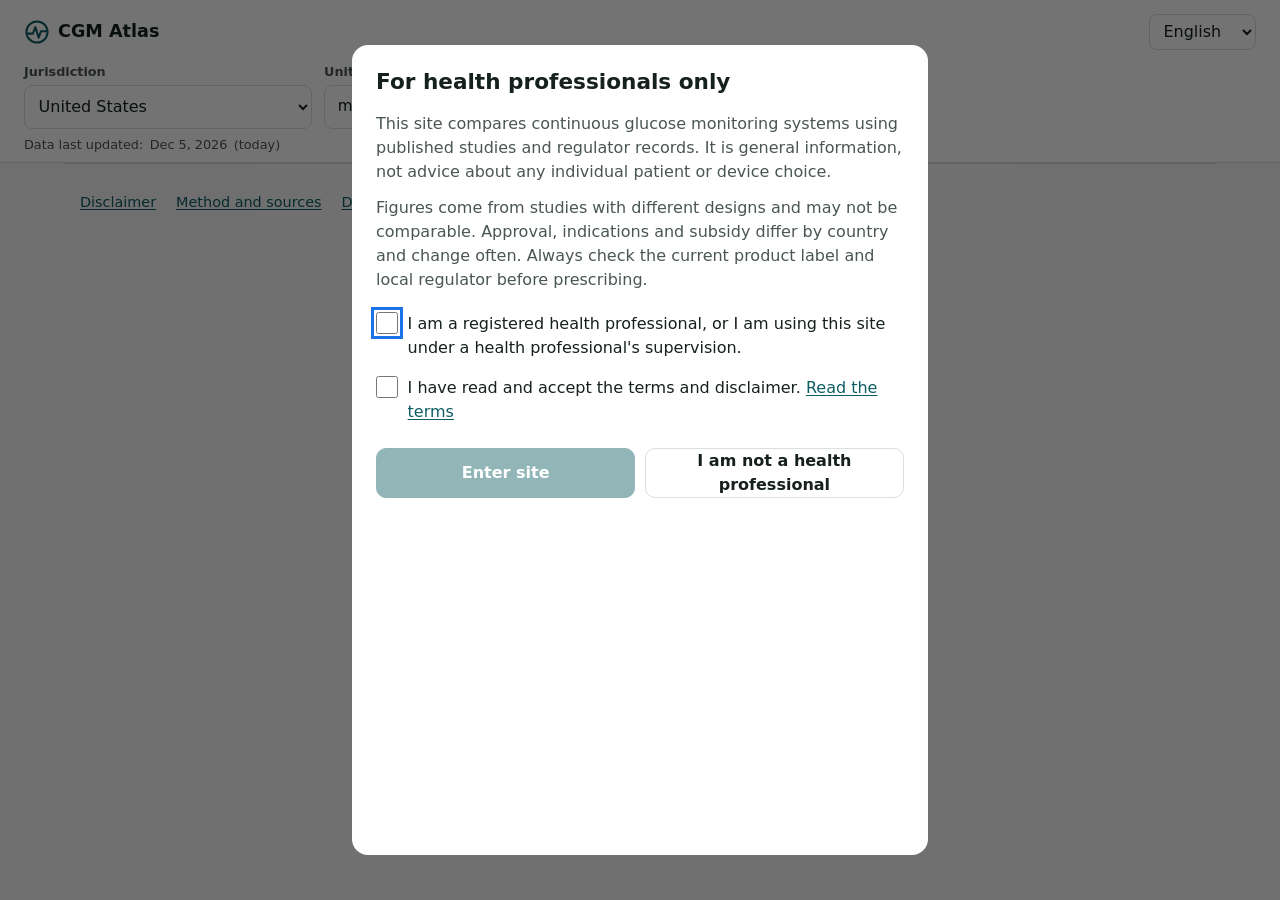
==== index.html @ 49b972db "Initial CGM Atlas site: mobile-first comparator with jurisdiction toggle, disclaimer gate, freshness" ====
<!doctype html>
<html lang="en">
<head>
  <meta charset="utf-8">
  <meta name="viewport" content="width=device-width, initial-scale=1, viewport-fit=cover">
  <title>CGM Atlas</title>
  <meta name="description" content="Continuous glucose monitors by jurisdiction, with the evidence behind each accuracy figure. For health professionals.">
  <meta name="theme-color" content="#0f5c63">
  <link rel="stylesheet" href="styles.css">
  <script type="module" src="js/app.js"></script>
</head>
<body>
  <a class="skip" href="#main">Skip to content</a>

  <header class="topbar">
    <div class="topbar-row">
      <a class="brand" href="./" aria-label="CGM Atlas home">
        <svg class="brand-mark" viewBox="0 0 32 32" aria-hidden="true"><circle cx="16" cy="16" r="13" fill="none" stroke="currentColor" stroke-width="2.5"/><path d="M5 18 L11 18 L14 10 L18 23 L21 15 L27 15" fill="none" stroke="currentColor" stroke-width="2.5" stroke-linejoin="round" stroke-linecap="round"/></svg>
        <span data-i18n="site.title">CGM Atlas</span>
      </a>
      <div class="lang">
        <label for="lang" class="sr-only" data-i18n="ctl.language">Language</label>
        <select id="lang">
          <option value="en">English</option>
          <option value="de">Deutsch</option>
          <option value="fr">Français</option>
          <option value="es">Español</option>
          <option value="zh-Hans">中文</option>
        </select>
      </div>
    </div>
    <div class="topbar-row controls">
      <div class="field grow">
        <label for="jur" data-i18n="ctl.jurisdiction">Jurisdiction</label>
        <select id="jur"></select>
      </div>
      <fieldset class="seg" id="units-field">
        <legend data-i18n="ctl.units">Units</legend>
        <label><input type="radio" name="units" value="mmol/L"><span>mmol/L</span></label>
        <label><input type="radio" name="units" value="mg/dL"><span>mg/dL</span></label>
      </fieldset>
    </div>
    <p class="fresh" id="fresh" aria-live="polite"></p>
    <p class="translated" id="translated" hidden data-i18n="translated.note"></p>
  </header>

  <div class="stale" id="stale" role="alert" hidden data-i18n="fresh.red"></div>

  <main id="main" tabindex="-1" hidden>
    <p class="tagline" data-i18n="site.tagline">Continuous glucose monitors by jurisdiction, with the evidence behind each accuracy figure.</p>

    <section class="panel" id="reg-panel" aria-labelledby="reg-title"></section>

    <div class="toolbar">
      <p class="count" id="count" aria-live="polite"></p>
      <button type="button" class="btn btn-ghost sheet-open" id="sheet-open" aria-expanded="false" aria-controls="sheet">
        <svg viewBox="0 0 24 24" aria-hidden="true"><path d="M4 6h16M7 12h10M10 18h4" stroke="currentColor" stroke-width="2" stroke-linecap="round"/></svg>
        <span data-i18n="ctl.filters">Filter &amp; sort</span>
      </button>
    </div>

    <div class="sheet" id="sheet">
      <div class="sheet-body">
        <fieldset class="seg">
          <legend data-i18n="ctl.view">View</legend>
          <label><input type="radio" name="view" value="accuracy"><span data-i18n="ctl.view.accuracy">Accuracy</span></label>
          <label><input type="radio" name="view" value="features"><span data-i18n="ctl.view.features">Features</span></label>
        </fieldset>
        <div class="field">
          <label for="sort" data-i18n="ctl.sort">Sort by</label>
          <select id="sort">
            <option value="mard" data-i18n="ctl.sort.mard">MARD (lowest first)</option>
            <option value="p2020" data-i18n="ctl.sort.p2020">%20/20 (highest first)</option>
            <option value="name" data-i18n="ctl.sort.name">Name</option>
          </select>
        </div>
        <label class="check"><input type="checkbox" id="include"><span data-i18n="ctl.include_unapproved">Include devices with no record here</span></label>
        <button type="button" class="btn btn-primary sheet-close" id="sheet-close" data-i18n="ctl.close">Done</button>
      </div>
    </div>
    <div class="scrim" id="scrim" hidden></div>

    <p class="note" id="mard-note" data-i18n="mard.note"></p>
    <p class="note" id="def-2020"></p>

    <ul class="cards" id="cards"></ul>

    <div class="table-wrap" id="table-wrap">
      <table id="table">
        <caption class="sr-only" id="table-caption"></caption>
        <thead id="thead"></thead>
        <tbody id="tbody"></tbody>
      </table>
    </div>

    <section class="block" aria-labelledby="h2h-title">
      <h2 id="h2h-title" data-i18n="h2h.title">Head-to-head studies</h2>
      <p data-i18n="h2h.intro"></p>
      <div id="h2h"></div>
    </section>

    <section class="block" aria-labelledby="std-title">
      <h2 id="std-title" data-i18n="standards.title">Standards and guidelines</h2>
      <ul class="std" id="standards"></ul>
    </section>
  </main>

  <section class="declined" id="declined" hidden aria-labelledby="declined-title">
    <h1 id="declined-title" tabindex="-1" data-i18n="declined.title">This site is for health professionals</h1>
    <p data-i18n="declined.body"></p>
    <ul>
      <li><a href="https://www.ndss.com.au/" rel="noopener">National Diabetes Services Scheme (Australia)</a></li>
      <li><a href="https://www.diabetesaustralia.com.au/" rel="noopener">Diabetes Australia</a></li>
      <li><a href="https://www.diabetes.org.uk/" rel="noopener">Diabetes UK</a></li>
      <li><a href="https://diabetes.org/" rel="noopener">American Diabetes Association</a></li>
    </ul>
    <button type="button" class="btn btn-ghost" id="declined-back" data-i18n="declined.back">I am a health professional</button>
  </section>

  <footer class="footer">
    <button type="button" class="linklike" id="reopen-gate" data-i18n="footer.disclaimer">Disclaimer</button>
    <a href="about.html" data-i18n="footer.about">Method and sources</a>
    <a href="https://github.com/drwilliamyu/cgm-atlas/tree/main/data" rel="noopener" data-i18n="footer.data">Data files</a>
  </footer>

  <dialog class="gate" id="gate" aria-labelledby="gate-title">
    <form method="dialog" class="gate-inner" id="gate-form">
      <h2 id="gate-title" data-i18n="gate.title">For health professionals only</h2>
      <p data-i18n="gate.body1"></p>
      <p data-i18n="gate.body2"></p>
      <label class="check"><input type="checkbox" id="gate-c1"><span data-i18n="gate.check1"></span></label>
      <label class="check"><input type="checkbox" id="gate-c2"><span><span data-i18n="gate.check2"></span> <a href="about.html#disclaimer" data-i18n="gate.terms">Read the terms</a></span></label>
      <div class="gate-actions">
        <button type="button" class="btn btn-primary" id="gate-enter" disabled data-i18n="gate.enter">Enter site</button>
        <button type="button" class="btn btn-ghost" id="gate-decline" data-i18n="gate.decline">I am not a health professional</button>
      </div>
    </form>
  </dialog>

  <noscript><p class="noscript">This site needs JavaScript to show the comparison. The raw data are in the <a href="https://github.com/drwilliamyu/cgm-atlas/tree/main/data">data folder</a>.</p></noscript>
</body>
</html>
---- styles.css ----
/* CGM Atlas — mobile-first. Base styles target a 360 px phone.
   Wider layouts live only inside min-width media queries. */

:root {
  --bg: #f7f8f7;
  --surface: #ffffff;
  --ink: #15201f;
  --ink-2: #4a5654;
  --line: #d9dfdd;
  --brand: #0f5c63;
  --brand-ink: #ffffff;
  --brand-soft: #e3f0f0;
  --amber: #8a5a00;
  --amber-soft: #fff3d6;
  --red: #9b1c1c;
  --red-soft: #fde8e8;
  --good: #1d6b3a;
  --focus: #1a73e8;
  --radius: 12px;
  --tap: 44px;
  --font: system-ui, -apple-system, "Segoe UI", Roboto, "Noto Sans", "Helvetica Neue", Arial, sans-serif;
  --mono: ui-monospace, SFMono-Regular, Menlo, Consolas, monospace;
  color-scheme: light dark;
}

@media (prefers-color-scheme: dark) {
  :root {
    --bg: #0f1514;
    --surface: #171f1e;
    --ink: #e7edec;
    --ink-2: #a9b5b3;
    --line: #2b3735;
    --brand: #5cb8bf;
    --brand-ink: #062326;
    --brand-soft: #16302f;
    --amber: #f0c060;
    --amber-soft: #33290f;
    --red: #f19999;
    --red-soft: #3a1717;
    --good: #7fd19b;
    --focus: #8ab4f8;
  }
}

*, *::before, *::after { box-sizing: border-box; }

html { -webkit-text-size-adjust: 100%; }

body {
  margin: 0;
  background: var(--bg);
  color: var(--ink);
  font: 16px/1.5 var(--font);
  padding-bottom: env(safe-area-inset-bottom);
}

a { color: var(--brand); text-underline-offset: 2px; }
:focus-visible { outline: 3px solid var(--focus); outline-offset: 2px; border-radius: 4px; }

h1, h2, h3 { line-height: 1.25; margin: 0 0 .5rem; }
h2 { font-size: 1.15rem; }
h3 { font-size: 1rem; }
p { margin: 0 0 .75rem; }

.sr-only {
  position: absolute !important; width: 1px; height: 1px; padding: 0; margin: -1px;
  overflow: hidden; clip: rect(0 0 0 0); white-space: nowrap; border: 0;
}

.skip { position: absolute; left: -999px; top: 0; background: var(--surface); padding: .5rem 1rem; z-index: 100; }
.skip:focus { left: .5rem; top: .5rem; }

/* ---------- Top bar (sticky) ---------- */
.topbar {
  position: sticky; top: 0; z-index: 20;
  background: var(--surface);
  border-bottom: 1px solid var(--line);
  padding: .5rem 1rem .25rem;
  padding-top: max(.5rem, env(safe-area-inset-top));
}
.topbar-row { display: flex; align-items: center; justify-content: space-between; gap: .75rem; }
.topbar-row + .topbar-row { margin-top: .5rem; }
.brand { display: inline-flex; align-items: center; gap: .5rem; color: var(--ink); text-decoration: none; font-weight: 700; font-size: 1.1rem; min-height: var(--tap); }
.brand-mark { width: 26px; height: 26px; color: var(--brand); }
.lang select { min-height: 36px; font-size: 16px; }

.controls { align-items: flex-end; }
.field { display: flex; flex-direction: column; gap: .25rem; min-width: 0; }
.field.grow { flex: 1; }
.field label, .seg legend { font-size: .8rem; color: var(--ink-2); font-weight: 600; }

select {
  font: inherit; font-size: 16px; color: var(--ink);
  background: var(--surface); border: 1px solid var(--line); border-radius: 8px;
  min-height: var(--tap); padding: 0 .6rem; width: 100%;
}

.seg { border: 0; padding: 0; margin: 0; min-width: 0; }
.seg legend { padding: 0; margin-bottom: .25rem; }
.seg { display: flex; flex-wrap: wrap; }
.seg legend { width: 100%; }
.seg label { position: relative; }
.seg input { position: absolute; opacity: 0; inset: 0; margin: 0; cursor: pointer; }
.seg span {
  display: inline-flex; align-items: center; justify-content: center;
  min-height: var(--tap); padding: 0 .8rem; border: 1px solid var(--line);
  background: var(--surface); font-size: .95rem; white-space: nowrap;
}
.seg label:first-of-type span { border-radius: 8px 0 0 8px; }
.seg label:last-of-type span { border-radius: 0 8px 8px 0; margin-left: -1px; }
.seg input:checked + span { background: var(--brand); color: var(--brand-ink); border-color: var(--brand); font-weight: 600; }
.seg input:focus-visible + span { outline: 3px solid var(--focus); outline-offset: 2px; }

.fresh { font-size: .8rem; color: var(--ink-2); margin: .4rem 0 .1rem; display: flex; flex-wrap: wrap; gap: .4rem; align-items: center; }
.chip { display: inline-block; font-size: .75rem; font-weight: 600; padding: .1rem .5rem; border-radius: 999px; }
.chip-amber { background: var(--amber-soft); color: var(--amber); }
.translated { font-size: .75rem; color: var(--ink-2); margin: 0 0 .25rem; }

.stale { background: var(--red-soft); color: var(--red); padding: .75rem 1rem; font-weight: 600; font-size: .9rem; }

/* ---------- Main ---------- */
main { padding: 1rem; max-width: 72rem; margin: 0 auto; }
main:focus { outline: none; }
.tagline { color: var(--ink-2); }

.panel {
  background: var(--surface); border: 1px solid var(--line); border-radius: var(--radius);
  padding: .75rem 1rem; margin-bottom: 1rem;
}
.panel summary { cursor: pointer; font-weight: 700; min-height: var(--tap); display: flex; align-items: center; }
.panel dl { margin: .5rem 0 0; display: grid; gap: .5rem; }
.panel dt { font-size: .8rem; color: var(--ink-2); font-weight: 600; }
.panel dd { margin: 0; }

.toolbar { display: flex; align-items: center; justify-content: space-between; gap: .5rem; margin-bottom: .5rem; }
.count { margin: 0; font-weight: 600; }

.btn {
  font: inherit; font-weight: 600; min-height: var(--tap); padding: 0 1rem;
  border-radius: 10px; border: 1px solid var(--line); cursor: pointer;
  display: inline-flex; align-items: center; justify-content: center; gap: .4rem;
  background: var(--surface); color: var(--ink);
}
.btn svg { width: 20px; height: 20px; }
.btn-primary { background: var(--brand); border-color: var(--brand); color: var(--brand-ink); }
.btn-primary:disabled { opacity: .45; cursor: not-allowed; }
.btn-ghost { background: transparent; }
.linklike { background: none; border: 0; color: var(--brand); font: inherit; text-decoration: underline; text-underline-offset: 2px; cursor: pointer; min-height: var(--tap); padding: 0; }

/* Bottom sheet (phones) */
.sheet {
  position: fixed; left: 0; right: 0; bottom: 0; z-index: 40;
  background: var(--surface); border-radius: 16px 16px 0 0;
  box-shadow: 0 -8px 24px rgba(0,0,0,.18);
  transform: translateY(105%); transition: transform .2s ease;
  padding: 1rem 1rem calc(1rem + env(safe-area-inset-bottom));
  visibility: hidden;
}
.sheet.open { transform: translateY(0); visibility: visible; }
.sheet-body { display: grid; gap: 1rem; max-width: 40rem; margin: 0 auto; }
.scrim { position: fixed; inset: 0; background: rgba(0,0,0,.35); z-index: 30; }
@media (prefers-reduced-motion: reduce) { .sheet { transition: none; } }

.check { display: flex; gap: .6rem; align-items: flex-start; min-height: var(--tap); padding: .5rem 0; cursor: pointer; }
.check input { width: 22px; height: 22px; margin: 0; flex: none; accent-color: var(--brand); }

.note { font-size: .85rem; color: var(--ink-2); }

/* ---------- Cards (phones) ---------- */
.cards { list-style: none; margin: 0 0 1.5rem; padding: 0; display: grid; gap: .75rem; }
.card {
  background: var(--surface); border: 1px solid var(--line); border-radius: var(--radius);
  padding: .9rem 1rem;
}
.card.dim { opacity: .6; }
.card-head { display: flex; justify-content: space-between; gap: .75rem; align-items: flex-start; }
.card-name { font-weight: 700; font-size: 1.05rem; margin: 0; }
.card-maker { font-size: .85rem; color: var(--ink-2); margin: 0; }
.metric { text-align: right; flex: none; }
.metric-value { font-size: 1.6rem; font-weight: 700; line-height: 1; font-variant-numeric: tabular-nums; }
.metric-label { font-size: .75rem; color: var(--ink-2); font-weight: 600; }
.card-meta { display: flex; flex-wrap: wrap; gap: .35rem .9rem; font-size: .85rem; margin: .6rem 0 .2rem; color: var(--ink-2); }
.card-meta b { color: var(--ink); font-weight: 600; }
.badges { display: flex; flex-wrap: wrap; gap: .35rem; margin-top: .4rem; }
.badge {
  font-size: .72rem; font-weight: 700; padding: .15rem .5rem; border-radius: 999px;
  border: 1px solid var(--line); color: var(--ink-2); background: var(--bg); white-space: nowrap;
}
.badge-m { border-color: var(--line); }
.badge-i { color: var(--good); border-color: currentColor; }
.badge-c { color: var(--amber); border-color: currentColor; }
.badge-h { color: var(--brand); border-color: currentColor; }
.badge-v { color: var(--good); border-color: currentColor; }
.badge-u { color: var(--amber); border-color: currentColor; }
.badge-n { color: var(--ink-2); }

details.evidence { margin-top: .6rem; border-top: 1px solid var(--line); }
details.evidence > summary {
  cursor: pointer; font-weight: 600; color: var(--brand); min-height: var(--tap);
  display: flex; align-items: center; list-style: none;
}
details.evidence > summary::-webkit-details-marker { display: none; }
details.evidence > summary::after { content: "+"; margin-left: auto; font-size: 1.3rem; line-height: 1; }
details.evidence[open] > summary::after { content: "−"; }
.ev-group { margin: .25rem 0 .75rem; }
.ev-group h3 { font-size: .85rem; color: var(--ink-2); text-transform: none; margin-bottom: .35rem; }
.ev-list { list-style: none; margin: 0; padding: 0; display: grid; gap: .5rem; }
.ev-item { font-size: .88rem; padding: .5rem .6rem; border-radius: 8px; background: var(--bg); }
.ev-item a { font-weight: 600; }
.ev-sub { color: var(--ink-2); display: block; font-size: .8rem; }
.ev-figs { font-variant-numeric: tabular-nums; }
.feat { display: grid; grid-template-columns: auto 1fr; gap: .25rem .75rem; font-size: .88rem; margin: 0; }
.feat dt { color: var(--ink-2); }
.feat dd { margin: 0; }
.missing { color: var(--ink-2); font-style: italic; }

/* ---------- Table (hidden on phones) ---------- */
.table-wrap { display: none; }

/* ---------- Blocks ---------- */
.block { margin: 2rem 0; }
.h2h-study { background: var(--surface); border: 1px solid var(--line); border-radius: var(--radius); padding: .9rem 1rem; margin-bottom: .75rem; }
.h2h-study p { font-size: .85rem; color: var(--ink-2); }
.h2h-scroll { overflow-x: auto; -webkit-overflow-scrolling: touch; }
.mini { border-collapse: collapse; width: 100%; font-size: .85rem; font-variant-numeric: tabular-nums; }
.mini th, .mini td { padding: .45rem .5rem; border-bottom: 1px solid var(--line); text-align: right; white-space: nowrap; }
.mini th:first-child, .mini td:first-child { text-align: left; white-space: normal; }
.mini thead th { color: var(--ink-2); font-size: .78rem; }

.std { list-style: none; padding: 0; margin: 0; display: grid; gap: .6rem; }
.std li { background: var(--surface); border: 1px solid var(--line); border-radius: var(--radius); padding: .75rem 1rem; font-size: .9rem; }
.std .type { display: block; font-size: .78rem; color: var(--ink-2); font-weight: 600; }

/* ---------- Footer ---------- */
.footer {
  display: flex; flex-wrap: wrap; gap: .25rem 1.25rem; align-items: center;
  padding: 1rem; border-top: 1px solid var(--line); font-size: .9rem;
  max-width: 72rem; margin: 0 auto;
}
.footer a { min-height: var(--tap); display: inline-flex; align-items: center; }

/* ---------- Gate (full screen on phones) ---------- */
.gate {
  border: 0; padding: 0; margin: 0; max-width: none; max-height: none;
  width: 100%; height: 100%; background: var(--surface); color: var(--ink);
}
.gate::backdrop { background: rgba(0,0,0,.55); }
.gate-inner {
  display: flex; flex-direction: column; min-height: 100%;
  padding: max(1.25rem, env(safe-area-inset-top)) 1.25rem calc(1rem + env(safe-area-inset-bottom));
}
.gate-inner h2 { font-size: 1.35rem; margin-bottom: 1rem; }
.gate-inner p { color: var(--ink-2); }
.gate-actions {
  margin-top: auto; padding-top: 1rem; display: grid; gap: .6rem;
  position: sticky; bottom: 0; background: var(--surface);
}

.declined { padding: 1.5rem 1rem; max-width: 40rem; margin: 0 auto; }
.declined li { margin: .4rem 0; }
.noscript { padding: 1rem; }

/* =========================================================
   Tablet and up: 768 px
   ========================================================= */
@media (min-width: 48em) {
  .topbar { padding: .6rem 1.5rem .4rem; }
  .topbar-row.controls { justify-content: flex-start; }
  .field.grow { flex: 0 1 18rem; }
  main { padding: 1.25rem 1.5rem; }

  .panel dl { grid-template-columns: repeat(auto-fit, minmax(12rem, 1fr)); gap: .75rem 1.5rem; }

  /* Filters inline instead of a bottom sheet */
  .sheet-open, .sheet-close, .scrim { display: none !important; }
  .sheet {
    position: static; transform: none; visibility: visible; box-shadow: none;
    background: transparent; padding: 0; border-radius: 0; margin-bottom: .75rem;
  }
  .sheet-body { display: flex; flex-wrap: wrap; gap: 1rem 1.5rem; align-items: flex-end; max-width: none; margin: 0; }
  .sheet-body .field { width: 16rem; }

  .cards { display: none; }
  .table-wrap {
    display: block; overflow: auto; max-height: 75vh;
    background: var(--surface); border: 1px solid var(--line); border-radius: var(--radius);
    margin-bottom: 1.5rem;
  }
  table { border-collapse: separate; border-spacing: 0; width: 100%; font-size: .92rem; }
  th, td { padding: .6rem .75rem; text-align: left; vertical-align: top; border-bottom: 1px solid var(--line); }
  thead th {
    position: sticky; top: 0; z-index: 2; background: var(--surface);
    font-size: .8rem; color: var(--ink-2); white-space: nowrap;
  }
  thead th button { all: unset; cursor: pointer; display: inline-flex; gap: .25rem; align-items: center; }
  thead th button:focus-visible { outline: 3px solid var(--focus); outline-offset: 2px; }
  tbody th { position: sticky; left: 0; background: var(--surface); z-index: 1; font-weight: 600; min-width: 12rem; }
  td.num { text-align: right; font-variant-numeric: tabular-nums; white-space: nowrap; }
  td.num .big { font-size: 1.1rem; font-weight: 700; }
  tr.dim > * { opacity: .6; }
  tr.ev-row td { background: var(--bg); padding: .75rem 1rem 1rem; }
  .ev-cols { display: grid; grid-template-columns: repeat(3, 1fr); gap: 1rem; }
  .row-toggle { min-height: 36px; padding: 0 .7rem; font-size: .85rem; }
  .std { grid-template-columns: repeat(2, 1fr); }

  .gate { width: min(36rem, 92vw); height: auto; max-height: 90vh; margin: auto; border-radius: 16px; }
  .gate-inner { min-height: 0; padding: 1.5rem; }
  .gate-actions { grid-template-columns: 1fr 1fr; position: static; }
}

@media (min-width: 72em) {
  .std { grid-template-columns: repeat(3, 1fr); }
}

/* Regulator panel disclosure marker */
.panel summary { list-style: none; gap: .5rem; }
.panel summary::-webkit-details-marker { display: none; }
.panel summary::after { content: "+"; margin-left: auto; font-size: 1.3rem; color: var(--brand); }
.panel details[open] summary::after { content: "−"; }
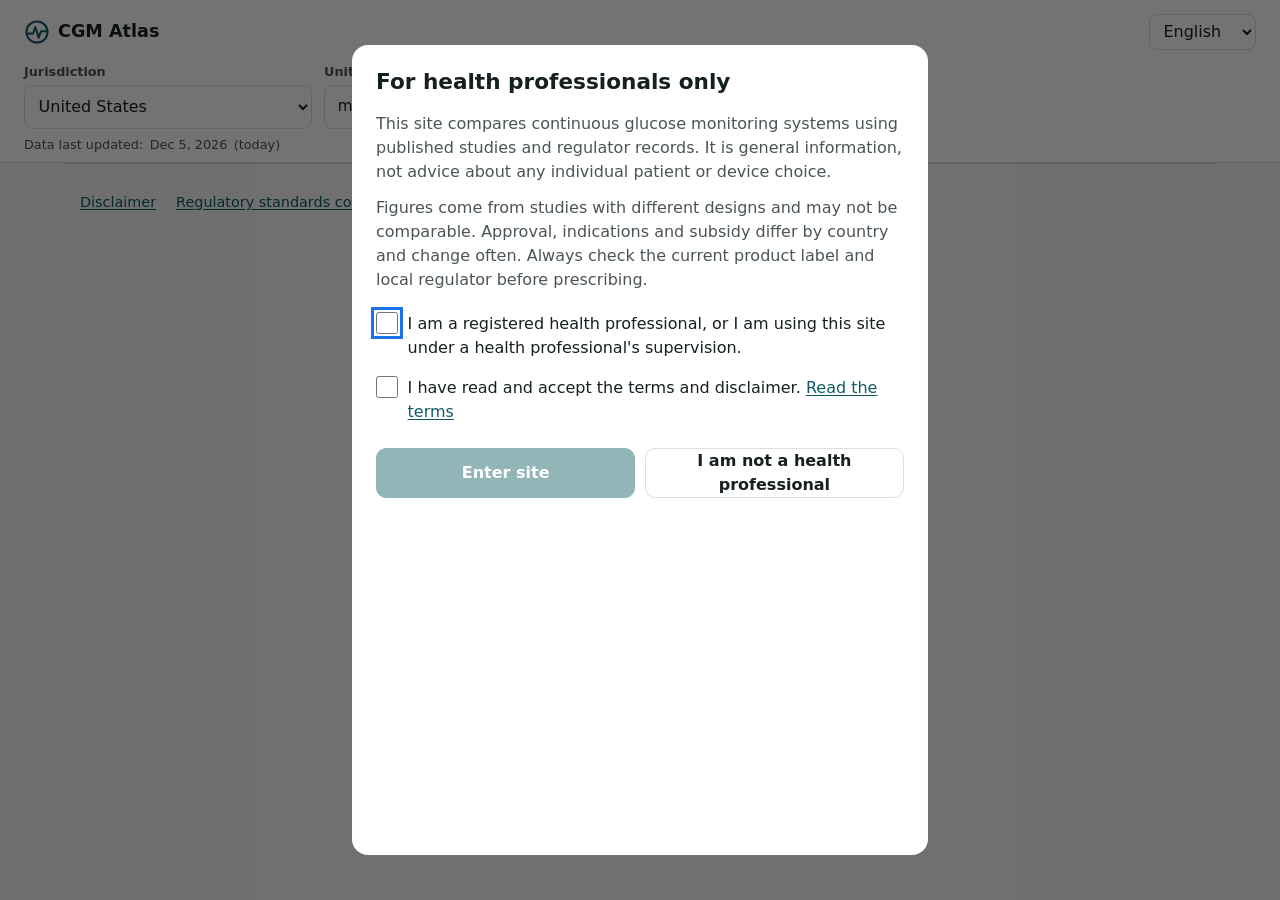
==== commit 26186f95: "Add regulatory standards comparison page - Frameworks table: FDA iCGM, FDA PMA, TGA, CE (MDR), CE/UK" ====
--- a/index.html
+++ b/index.html
@@ -53,6 +53,10 @@
 
     <div class="toolbar">
       <p class="count" id="count" aria-live="polite"></p>
+      <a class="btn btn-ghost" id="patient-link" href="patient.html">
+        <svg viewBox="0 0 24 24" aria-hidden="true"><path d="M7 3h7l4 4v14H7z M14 3v4h4 M10 12h6 M10 16h6" fill="none" stroke="currentColor" stroke-width="1.8" stroke-linejoin="round"/></svg>
+        <span data-i18n="ctl.patient">Patient handout</span>
+      </a>
       <button type="button" class="btn btn-ghost sheet-open" id="sheet-open" aria-expanded="false" aria-controls="sheet">
         <svg viewBox="0 0 24 24" aria-hidden="true"><path d="M4 6h16M7 12h10M10 18h4" stroke="currentColor" stroke-width="2" stroke-linecap="round"/></svg>
         <span data-i18n="ctl.filters">Filter &amp; sort</span>
@@ -62,6 +66,11 @@
     <div class="sheet" id="sheet">
       <div class="sheet-body">
         <fieldset class="seg">
+          <legend data-i18n="ctl.layout">Layout</legend>
+          <label><input type="radio" name="layout" value="table"><span data-i18n="ctl.layout.table">Table</span></label>
+          <label><input type="radio" name="layout" value="cards"><span data-i18n="ctl.layout.cards">Cards</span></label>
+        </fieldset>
+        <fieldset class="seg">
           <legend data-i18n="ctl.view">View</legend>
           <label><input type="radio" name="view" value="accuracy"><span data-i18n="ctl.view.accuracy">Accuracy</span></label>
           <label><input type="radio" name="view" value="features"><span data-i18n="ctl.view.features">Features</span></label>
@@ -69,8 +78,8 @@
         <div class="field">
           <label for="sort" data-i18n="ctl.sort">Sort by</label>
           <select id="sort">
+            <option value="p2020" data-i18n="ctl.sort.p2020">%20/20 (highest first)</option>
             <option value="mard" data-i18n="ctl.sort.mard">MARD (lowest first)</option>
-            <option value="p2020" data-i18n="ctl.sort.p2020">%20/20 (highest first)</option>
             <option value="name" data-i18n="ctl.sort.name">Name</option>
           </select>
         </div>
@@ -83,9 +92,14 @@
     <p class="note" id="mard-note" data-i18n="mard.note"></p>
     <p class="note" id="def-2020"></p>
 
-    <ul class="cards" id="cards"></ul>
+    <ul class="cards" id="cards" hidden></ul>
 
-    <div class="table-wrap" id="table-wrap">
+    <div class="table-nav" id="table-nav" hidden>
+      <button type="button" class="btn btn-ghost nav-btn" id="col-prev" aria-controls="table-wrap"><span aria-hidden="true">‹</span><span class="sr-only" data-i18n="nav.prev">Previous columns</span></button>
+      <span class="nav-hint" data-i18n="nav.hint">Swipe or tap to see more columns</span>
+      <button type="button" class="btn btn-ghost nav-btn" id="col-next" aria-controls="table-wrap"><span aria-hidden="true">›</span><span class="sr-only" data-i18n="nav.next">Next columns</span></button>
+    </div>
+    <div class="table-wrap" id="table-wrap" tabindex="0" role="region" aria-labelledby="table-caption">
       <table id="table">
         <caption class="sr-only" id="table-caption"></caption>
         <thead id="thead"></thead>
@@ -101,6 +115,7 @@
 
     <section class="block" aria-labelledby="std-title">
       <h2 id="std-title" data-i18n="standards.title">Standards and guidelines</h2>
+      <p><a href="standards.html" data-i18n="standards.compare">Compare FDA iCGM, CE, TGA and other frameworks side by side ›</a></p>
       <ul class="std" id="standards"></ul>
     </section>
   </main>
@@ -114,11 +129,13 @@
       <li><a href="https://www.diabetes.org.uk/" rel="noopener">Diabetes UK</a></li>
       <li><a href="https://diabetes.org/" rel="noopener">American Diabetes Association</a></li>
     </ul>
+    <p><a class="btn btn-primary" href="patient.html" data-i18n="declined.patient">Read patient information about CGMs</a></p>
     <button type="button" class="btn btn-ghost" id="declined-back" data-i18n="declined.back">I am a health professional</button>
   </section>
 
   <footer class="footer">
     <button type="button" class="linklike" id="reopen-gate" data-i18n="footer.disclaimer">Disclaimer</button>
+    <a href="standards.html" data-i18n="footer.standards">Regulatory standards compared</a>
     <a href="about.html" data-i18n="footer.about">Method and sources</a>
     <a href="https://github.com/drwilliamyu/cgm-atlas/tree/main/data" rel="noopener" data-i18n="footer.data">Data files</a>
   </footer>
--- a/styles.css
+++ b/styles.css
@@ -72,7 +72,7 @@
 
 /* ---------- Top bar (sticky) ---------- */
 .topbar {
-  position: sticky; top: 0; z-index: 20;
+  position: relative; z-index: 20;
   background: var(--surface);
   border-bottom: 1px solid var(--line);
   padding: .5rem 1rem .25rem;
@@ -132,7 +132,9 @@
 .panel dt { font-size: .8rem; color: var(--ink-2); font-weight: 600; }
 .panel dd { margin: 0; }
 
-.toolbar { display: flex; align-items: center; justify-content: space-between; gap: .5rem; margin-bottom: .5rem; }
+.toolbar { display: flex; align-items: center; flex-wrap: wrap; gap: .5rem; margin-bottom: .5rem; }
+.toolbar .count { margin-right: auto; }
+.toolbar a.btn { text-decoration: none; }
 .count { margin: 0; font-weight: 600; }
 
 .btn {
@@ -167,6 +169,7 @@
 .note { font-size: .85rem; color: var(--ink-2); }
 
 /* ---------- Cards (phones) ---------- */
+.cards[hidden] { display: none; }
 .cards { list-style: none; margin: 0 0 1.5rem; padding: 0; display: grid; gap: .75rem; }
 .card {
   background: var(--surface); border: 1px solid var(--line); border-radius: var(--radius);
@@ -215,7 +218,65 @@
 .missing { color: var(--ink-2); font-style: italic; }
 
 /* ---------- Table (hidden on phones) ---------- */
-.table-wrap { display: none; }
+
+/* ---------- Table (all widths, default) ----------
+   One line per row. Device column and header row stay fixed;
+   other columns scroll sideways inside the wrapper. */
+.table-nav { display: flex; align-items: center; gap: .5rem; margin: 0 0 .4rem; }
+.table-nav[hidden] { display: none; }
+.nav-btn { width: var(--tap); padding: 0; font-size: 1.5rem; line-height: 1; }
+.nav-btn:disabled { opacity: .3; cursor: default; }
+.nav-hint { flex: 1; text-align: center; font-size: .78rem; color: var(--ink-2); }
+
+.table-wrap {
+  overflow: auto; -webkit-overflow-scrolling: touch;
+  max-height: 70vh; max-height: 70dvh;
+  background: var(--surface); border: 1px solid var(--line); border-radius: var(--radius);
+  margin-bottom: 1.5rem; overscroll-behavior-x: contain;
+}
+.table-wrap[hidden] { display: none; }
+.table-wrap table { border-collapse: separate; border-spacing: 0; width: max-content; min-width: 100%; font-size: .9rem; }
+.table-wrap th, .table-wrap td {
+  padding: .55rem .7rem; text-align: left; vertical-align: middle;
+  border-bottom: 1px solid var(--line); white-space: nowrap;
+}
+.table-wrap thead th {
+  position: sticky; top: 0; z-index: 2; background: var(--surface);
+  font-size: .78rem; color: var(--ink-2); box-shadow: inset 0 -1px 0 var(--line);
+}
+.table-wrap thead th.num, .table-wrap td.num { text-align: right; font-variant-numeric: tabular-nums; }
+.table-wrap thead th button { all: unset; cursor: pointer; display: inline-flex; gap: .2rem; align-items: center; min-height: 32px; }
+.table-wrap thead th button:focus-visible { outline: 3px solid var(--focus); outline-offset: 2px; }
+
+/* Fixed device column */
+.table-wrap .col-dev {
+  position: sticky; left: 0; z-index: 1; background: var(--surface);
+  width: 9.5rem; min-width: 9.5rem; max-width: 9.5rem;
+  border-right: 1px solid var(--line);
+}
+.table-wrap thead .col-dev { z-index: 3; }
+.table-wrap.scrolled .col-dev { box-shadow: 4px 0 6px -4px rgba(0,0,0,.25); }
+.dev-toggle {
+  all: unset; box-sizing: border-box; cursor: pointer; display: flex; align-items: center; gap: .3rem;
+  width: 100%; min-height: 36px; font-weight: 600; color: var(--ink);
+}
+.dev-toggle:focus-visible { outline: 3px solid var(--focus); outline-offset: 2px; }
+.dev-toggle .chev { color: var(--brand); font-size: 1.2rem; line-height: 1; transition: transform .15s; flex: none; }
+.dev-toggle[aria-expanded="true"] .chev { transform: rotate(90deg); }
+@media (prefers-reduced-motion: reduce) { .dev-toggle .chev { transition: none; } }
+.clip { display: inline-block; max-width: 100%; overflow: hidden; text-overflow: ellipsis; white-space: nowrap; vertical-align: bottom; }
+.table-wrap td .clip { max-width: 11rem; }
+.table-wrap td.num .big { font-size: 1.05rem; font-weight: 700; }
+.table-wrap tr.dim > td, .table-wrap tr.dim > th .dev-toggle { opacity: .6; }
+
+/* Evidence row: wraps normally and stays pinned to the visible width */
+.table-wrap tr.ev-row td { background: var(--bg); padding: 0; white-space: normal; }
+.ev-pin {
+  position: sticky; left: 0; box-sizing: border-box;
+  width: calc(100vw - 2rem - 2px); max-width: 70rem; padding: .75rem 1rem 1rem;
+}
+.ev-title { font-weight: 700; margin-bottom: .4rem; }
+.ev-cols { display: grid; gap: .25rem; }
 
 /* ---------- Blocks ---------- */
 .block { margin: 2rem 0; }
@@ -264,7 +325,7 @@
    Tablet and up: 768 px
    ========================================================= */
 @media (min-width: 48em) {
-  .topbar { padding: .6rem 1.5rem .4rem; }
+  .topbar { padding: .6rem 1.5rem .4rem; position: sticky; top: 0; }
   .topbar-row.controls { justify-content: flex-start; }
   .field.grow { flex: 0 1 18rem; }
   main { padding: 1.25rem 1.5rem; }
@@ -280,27 +341,11 @@
   .sheet-body { display: flex; flex-wrap: wrap; gap: 1rem 1.5rem; align-items: flex-end; max-width: none; margin: 0; }
   .sheet-body .field { width: 16rem; }
 
-  .cards { display: none; }
-  .table-wrap {
-    display: block; overflow: auto; max-height: 75vh;
-    background: var(--surface); border: 1px solid var(--line); border-radius: var(--radius);
-    margin-bottom: 1.5rem;
-  }
-  table { border-collapse: separate; border-spacing: 0; width: 100%; font-size: .92rem; }
-  th, td { padding: .6rem .75rem; text-align: left; vertical-align: top; border-bottom: 1px solid var(--line); }
-  thead th {
-    position: sticky; top: 0; z-index: 2; background: var(--surface);
-    font-size: .8rem; color: var(--ink-2); white-space: nowrap;
-  }
-  thead th button { all: unset; cursor: pointer; display: inline-flex; gap: .25rem; align-items: center; }
-  thead th button:focus-visible { outline: 3px solid var(--focus); outline-offset: 2px; }
-  tbody th { position: sticky; left: 0; background: var(--surface); z-index: 1; font-weight: 600; min-width: 12rem; }
-  td.num { text-align: right; font-variant-numeric: tabular-nums; white-space: nowrap; }
-  td.num .big { font-size: 1.1rem; font-weight: 700; }
-  tr.dim > * { opacity: .6; }
-  tr.ev-row td { background: var(--bg); padding: .75rem 1rem 1rem; }
-  .ev-cols { display: grid; grid-template-columns: repeat(3, 1fr); gap: 1rem; }
-  .row-toggle { min-height: 36px; padding: 0 .7rem; font-size: .85rem; }
+  .table-wrap .col-dev { width: 14rem; min-width: 14rem; max-width: 14rem; }
+  .table-wrap td .clip { max-width: 16rem; }
+  .ev-pin { width: calc(100vw - 3rem - 2px); }
+  .ev-cols { grid-template-columns: repeat(3, 1fr); gap: 1rem; }
+  .nav-hint { visibility: hidden; }
   .std { grid-template-columns: repeat(2, 1fr); }
 
   .gate { width: min(36rem, 92vw); height: auto; max-height: 90vh; margin: auto; border-radius: 16px; }
@@ -317,3 +362,56 @@
 .panel summary::-webkit-details-marker { display: none; }
 .panel summary::after { content: "+"; margin-left: auto; font-size: 1.3rem; color: var(--brand); }
 .panel details[open] summary::after { content: "−"; }
+
+/* No-data and out-of-jurisdiction groups */
+.table-wrap tr.group-row th {
+  position: static; padding: 0; background: var(--amber-soft); color: var(--amber);
+  border-top: 2px solid var(--amber); border-bottom: 1px solid var(--line);
+  font-size: .78rem; font-weight: 700; text-transform: uppercase; letter-spacing: .04em;
+}
+.table-wrap tr.group-row.group-dim th { background: var(--bg); color: var(--ink-2); border-top-color: var(--line); }
+.group-pin { position: sticky; left: 0; display: inline-block; padding: .45rem .7rem; }
+.table-wrap tr.nodata > td,
+.table-wrap tr.nodata > th {
+  background-image: repeating-linear-gradient(135deg, transparent 0 6px, rgba(138,90,0,.07) 6px 12px);
+}
+.table-wrap tr.nodata > th.col-dev { background-color: var(--surface); }
+.nd { font-size: .78rem; font-style: italic; color: var(--amber); font-weight: 600; }
+.group-label {
+  list-style: none; margin-top: .5rem; padding: .45rem .75rem; border-radius: 8px;
+  background: var(--amber-soft); color: var(--amber); border-left: 4px solid var(--amber);
+  font-size: .78rem; font-weight: 700; text-transform: uppercase; letter-spacing: .04em;
+}
+.group-label.group-dim { background: var(--bg); color: var(--ink-2); border-left-color: var(--line); }
+.card.nodata { border-style: dashed; border-color: var(--amber); }
+
+/* ---------- Standards page ---------- */
+.std-page .lead { font-size: 1.05rem; }
+.std-toc { display: flex; flex-wrap: wrap; gap: .25rem 1rem; margin: .5rem 0 1rem; font-size: .9rem; }
+.std-toc a { min-height: var(--tap); display: inline-flex; align-items: center; }
+.std-wrap { max-height: none; }
+.std-table { font-size: .88rem; }
+.table-wrap .std-table th, .table-wrap .std-table td { white-space: normal; vertical-align: top; width: 14rem; min-width: 14rem; line-height: 1.4; }
+.table-wrap .std-table td.num, .table-wrap .std-table th.num { width: 7rem; min-width: 7rem; }
+.table-wrap .std-table .col-dev { width: 9.5rem; min-width: 9.5rem; max-width: 9.5rem; font-weight: 700; }
+.table-wrap .thr-table td:nth-child(2) { width: 11rem; min-width: 11rem; }
+.std-table tr.fw-strong > th.col-dev { box-shadow: inset 4px 0 0 var(--good); }
+.std-table tr.fw-mid > th.col-dev { box-shadow: inset 4px 0 0 var(--brand); }
+.std-table tr.fw-weak > th.col-dev { box-shadow: inset 4px 0 0 var(--red); }
+.std-table tr.fw-prop > th.col-dev { box-shadow: inset 4px 0 0 var(--amber); }
+.legend { font-size: .8rem; color: var(--ink-2); display: flex; flex-wrap: wrap; gap: .3rem .9rem; align-items: center; }
+.sw { display: inline-block; width: 12px; height: 12px; border-radius: 3px; margin-right: .3rem; vertical-align: -1px; }
+.sw-strong { background: var(--good); } .sw-mid { background: var(--brand); } .sw-weak { background: var(--red); } .sw-prop { background: var(--amber); }
+.dev-name { display: block; }
+.prose-block li { margin: .5rem 0; }
+.src li { margin: .35rem 0; font-size: .9rem; }
+@media (min-width: 48em) {
+  .table-wrap .std-table .col-dev { width: 13rem; min-width: 13rem; max-width: 13rem; }
+}
+.thr-box { background: var(--surface); border: 1px solid var(--line); border-radius: var(--radius); overflow: hidden; margin-bottom: .75rem; }
+.thr-table { width: 100%; border-collapse: collapse; }
+.thr-table th, .thr-table td { padding: .55rem .7rem; border-bottom: 1px solid var(--line); text-align: left; vertical-align: top; }
+.thr-table thead th { font-size: .78rem; color: var(--ink-2); background: var(--surface); }
+.thr-table tbody th { font-weight: 600; }
+.thr-table .num { text-align: right; white-space: nowrap; font-variant-numeric: tabular-nums; font-weight: 700; width: 5.5rem; }
+.thr-table tr:last-child > * { border-bottom: 0; }
